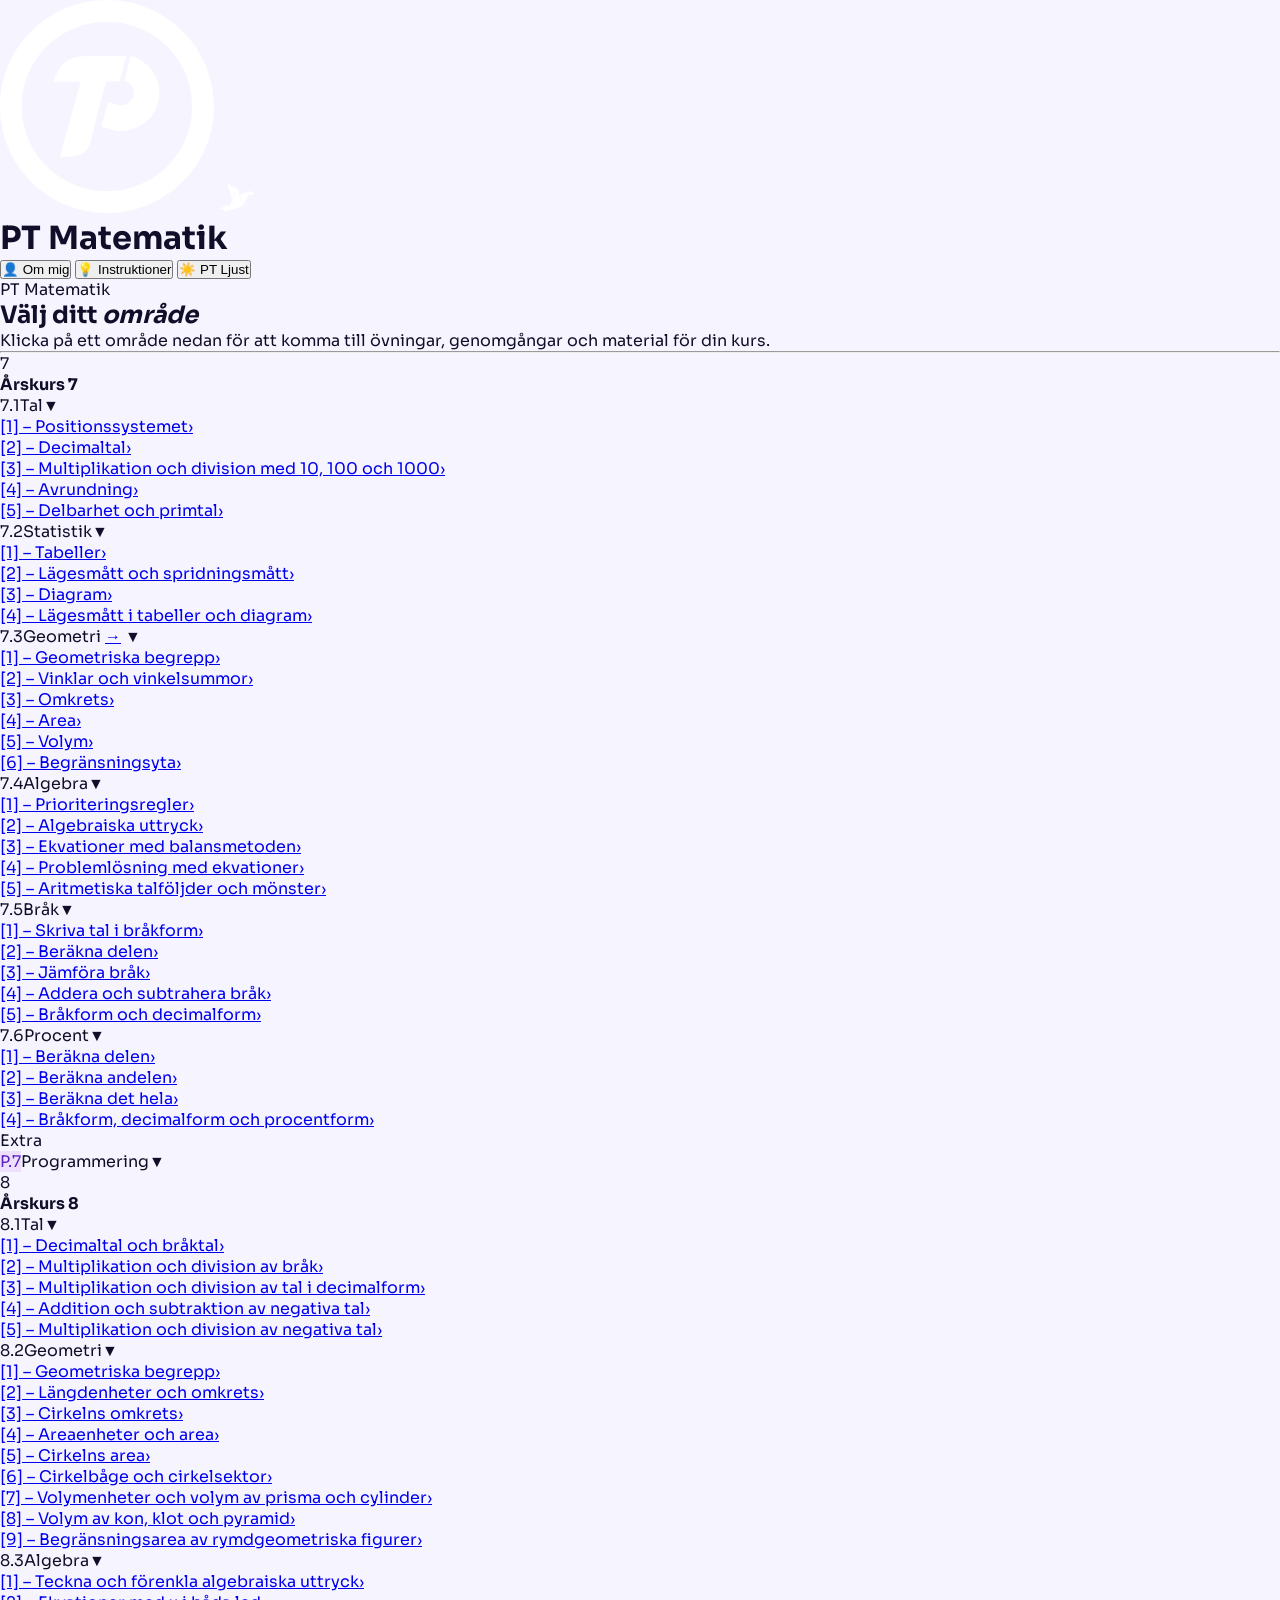
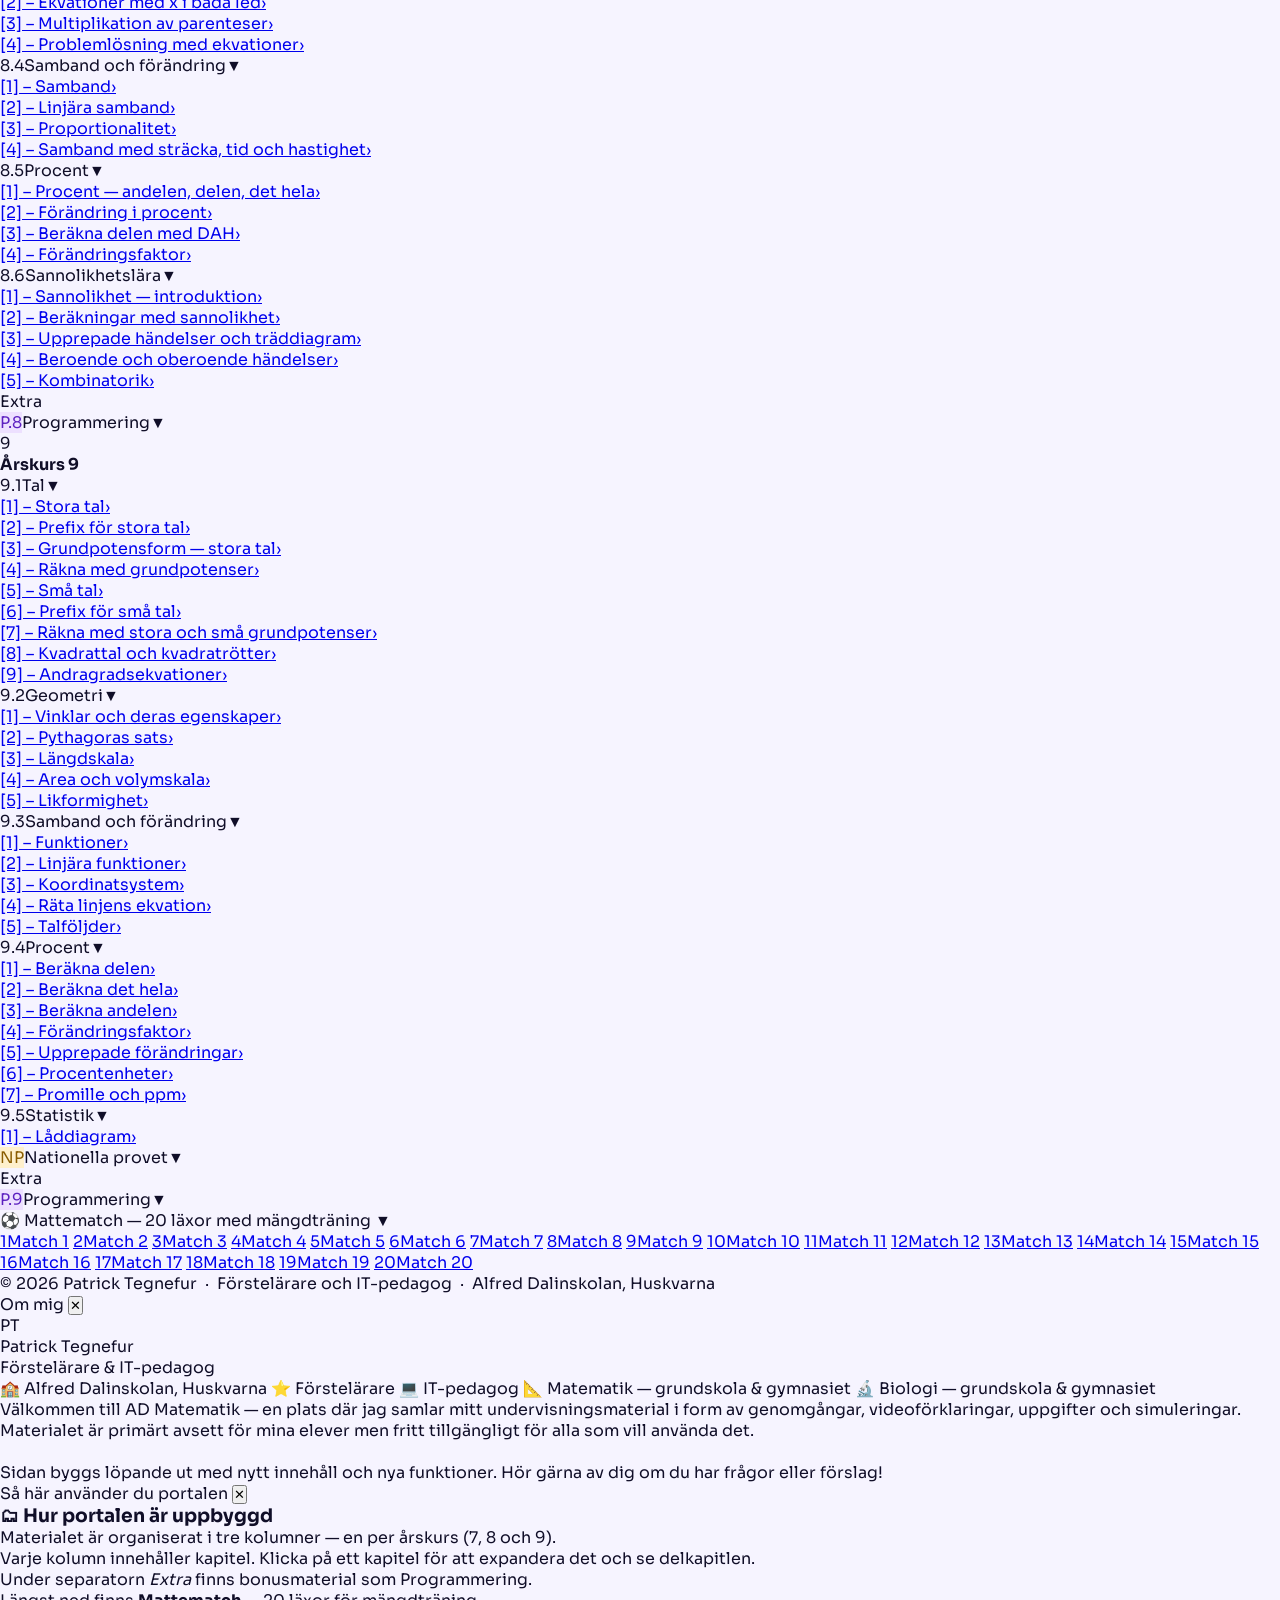
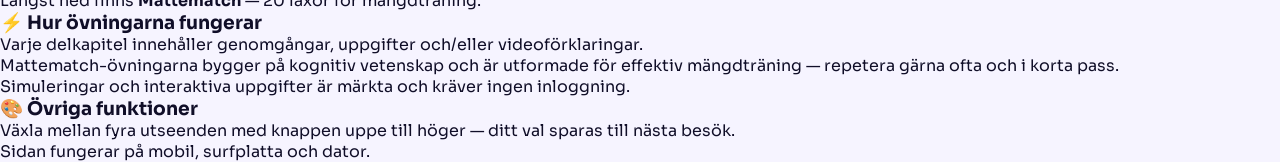
==== index.html @ c2fec1e2 "PT_Origin" ====
<!DOCTYPE html>
<html lang="sv" data-theme="pt-light">
<head>
  <meta charset="UTF-8" />
  <meta name="viewport" content="width=device-width, initial-scale=1.0" />
  <title>PT Matematik</title>
  <link rel="preconnect" href="https://fonts.googleapis.com" />
  <link rel="preconnect" href="https://fonts.gstatic.com" crossorigin />
  <link href="https://fonts.googleapis.com/css2?family=Sora:wght@300;400;500;600;700&family=Playfair+Display:ital,wght@0,700;1,400&display=swap" rel="stylesheet" />
  <style>
/*
 * ═══════════════════════════════════════════════════════════════════
 *  portal.css  —  PT Matematik · Alfred Dalinskolan
 *  Patrick Tegnefur · Förstelärare & IT-pedagog
 *
 *  Importeras av alla sidor på portalen via:
 *    <link rel="stylesheet" href="[relativ sökväg]/portal.css">
 *
 *  STRUKTUR:
 *   1. Google Fonts-import
 *   2. Globala tokens (:root)
 *   3. Teman  — AD Ljust / AD Mörkt / PT Ljust / PT Mörkt
 *   4. Reset & bas
 *   5. Header  (portal-header, portal-back, portal-crumb, tema-toggle)
 *   6. Modul-navigation  (module-nav, mnav-btn)
 *   7. Gemensamma UI-komponenter
 *      — Knappar (tab-btn, start-btn, check-btn m.fl.)
 *      — Bråkvisning (fv)
 *      — Förkunskaps-quiz (mq-*)
 *      — Framstegsindikatorer (mq-pip, step-dot)
 *      — Färg-badges (pill-video, pill-sim m.fl.)
 *   8. Responsiv  (max-width: 600px)
 * ═══════════════════════════════════════════════════════════════════
 */

/* ── 1. TYPSNITT ──────────────────────────────────────────────────── */
/* ── 2. GLOBALA TOKENS ────────────────────────────────────────────── */
:root {
  --radius:  14px;
  --trans:   0.32s cubic-bezier(.4,0,.2,1);
  --font-d: 'Playfair Display', Georgia, serif;
  --font-b: 'Sora', sans-serif;
}

/* ═══════════════════════════════════════════════════════════════════
   3. TEMAN
   Varje tema definierar ALLA variabler fullständigt.
   Åk 7 = Blå · Åk 8 = Grön · Åk 9 = Röd/Rosa

   AD-färger:  Blågrön #00A19A · Guld #FBBC33 · Rosa #EC6095
               Grön #A2C617   · Gul #FFDE14
   PT-färger:  Blå #306BF0 · Röd #F03048 · Orange #FF8837
               Grön #39C762 · Klarblå #7179E8
   PT-gradient: #66C7C2 → #F4A261 → #EC6095
═══════════════════════════════════════════════════════════════════ */

/* ── AD LJUST ─────────────────────────────────────────────────────── */
[data-theme="ad-light"] {
  --bg:           #f2fbf8;
  --surface:      #ffffff;
  --surface2:     #e4f5ef;
  --border:       #b8ddd4;
  --text:         #0b1e18;
  --muted:        #527060;
  --hdr-bg:       linear-gradient(120deg, #00A19A 0%, #007870 100%);
  --hdr-text:     #ffffff;
  --stripe:       linear-gradient(90deg, #306BF0, #00A19A, #A2C617, #FBBC33, #EC6095, #FFDE14);
  --stripe-h:     3px;
  --stripe-fade:  rgba(255,255,255,0.30);
  --btn-active:   linear-gradient(90deg, #00A19A, #FBBC33);
  --accent:       #1a6ef5;
  --accent2:      #FBBC33;
  --hi:           #5ba3ff;
  --hi2:          #F4A261;
  --correct:      #18a348;
  --wrong:        #e02020;
  --link-hover:   #006a64;
  --shadow:       0 2px 12px rgba(0,161,154,.10);
  --shadow-hov:   0 8px 28px rgba(0,161,154,.22);
  /* Kolumn-gradienter */
  --c7a: #1a6ef5; --c7b: #5ba3ff;
  --c8a: #18a348; --c8b: #5dd68c;
  --c9a: #e02020; --c9b: #ff6060;
  /* Badges */
  --b7: #d8eaff; --b7t: #1040a0;
  --b8: #d0f5e0; --b8t: #0e6030;
  --b9: #ffd8d8; --b9t: #a01010;
  --badge-prog: #ede0ff; --badge-prog-t: #5c20c0;
  --badge-np:   #fff0cc; --badge-np-t:   #8a5c00;
}

/* ── AD MÖRKT ─────────────────────────────────────────────────────── */
[data-theme="ad-dark"] {
  --bg:           #0c1512;
  --surface:      #152018;
  --surface2:     #1c2c20;
  --border:       #283c2c;
  --text:         #e4f5ee;
  --muted:        #6a9878;
  --hdr-bg:       linear-gradient(120deg, #081a10 0%, #051208 100%);
  --hdr-text:     #e4f5ee;
  --stripe:       linear-gradient(90deg, #306BF0, #00A19A, #A2C617, #FBBC33, #EC6095, #FFDE14);
  --stripe-h:     3px;
  --stripe-fade:  rgba(255,255,255,0.12);
  --btn-active:   linear-gradient(90deg, #00A19A, #FBBC33);
  --accent:       #4ecb8a;
  --accent2:      #FBBC33;
  --hi:           #5dd68c;
  --hi2:          #F4A261;
  --correct:      #39C762;
  --wrong:        #F03048;
  --link-hover:   #ffffff;
  --shadow:       0 2px 16px rgba(0,0,0,.40);
  --shadow-hov:   0 8px 32px rgba(0,0,0,.60);
  --c7a: #1a6ef5; --c7b: #5ba3ff;
  --c8a: #18a348; --c8b: #5dd68c;
  --c9a: #e02020; --c9b: #ff6060;
  --b7: #0a2048; --b7t: #7ab0ff;
  --b8: #082a18; --b8t: #60d890;
  --b9: #380808; --b9t: #ff8080;
  --badge-prog: #2e1060; --badge-prog-t: #c090ff;
  --badge-np:   #3a2a00; --badge-np-t:   #ffd060;
}

/* ── PT LJUST ─────────────────────────────────────────────────────── */
[data-theme="pt-light"] {
  --bg:           #f6f4ff;
  --surface:      #ffffff;
  --surface2:     #eae6ff;
  --border:       #ccc5f0;
  --text:         #100e28;
  --muted:        #585078;
  --hdr-bg:       linear-gradient(120deg, #66C7C2 0%, #F4A261 50%, #EC6095 100%);
  --hdr-text:     #ffffff;
  --stripe:       linear-gradient(90deg, #66C7C2, #F4A261, #EC6095);
  --stripe-h:     4px;
  --stripe-fade:  rgba(255,255,255,0.35);
  --btn-active:   linear-gradient(90deg, #66C7C2, #EC6095);
  --accent:       #306BF0;
  --accent2:      #EC6095;
  --hi:           #5ba3ff;
  --hi2:          #F4A261;
  --correct:      #18a348;
  --wrong:        #e02020;
  --link-hover:   #306BF0;
  --shadow:       0 2px 14px rgba(48,107,240,.12);
  --shadow-hov:   0 8px 30px rgba(48,107,240,.22);
  --c7a: #1a6ef5; --c7b: #5ba3ff;
  --c8a: #18a348; --c8b: #5dd68c;
  --c9a: #e02020; --c9b: #ff6060;
  --b7: #dce8fe; --b7t: #1a4ecc;
  --b8: #d0f5e0; --b8t: #0e6030;
  --b9: #ffd8d8; --b9t: #a01010;
  --badge-prog: #ede0ff; --badge-prog-t: #5c20c0;
  --badge-np:   #fff0cc; --badge-np-t:   #8a5c00;
}

/* ── PT MÖRKT ─────────────────────────────────────────────────────── */
[data-theme="pt-dark"] {
  --bg:           #12101c;
  --surface:      #1c192c;
  --surface2:     #262238;
  --border:       #342e54;
  --text:         #eae8ff;
  --muted:        #8880b8;
  --hdr-bg:       linear-gradient(120deg, #66C7C2 0%, #F4A261 50%, #EC6095 100%);
  --hdr-text:     #ffffff;
  --stripe:       linear-gradient(90deg, #66C7C2, #F4A261, #EC6095);
  --stripe-h:     4px;
  --stripe-fade:  rgba(255,255,255,0.15);
  --btn-active:   linear-gradient(90deg, #66C7C2, #EC6095);
  --accent:       #6a9aff;
  --accent2:      #EC6095;
  --hi:           #80aaff;
  --hi2:          #F4A261;
  --correct:      #39C762;
  --wrong:        #F03048;
  --link-hover:   #ffffff;
  --shadow:       0 2px 16px rgba(48,107,240,.18);
  --shadow-hov:   0 8px 36px rgba(48,107,240,.35);
  --c7a: #1a6ef5; --c7b: #5ba3ff;
  --c8a: #18a348; --c8b: #5dd68c;
  --c9a: #e02020; --c9b: #ff6060;
  --b7: #16204a; --b7t: #80aaff;
  --b8: #082a18; --b8t: #60d890;
  --b9: #380808; --b9t: #ff8080;
  --badge-prog: #2e1060; --badge-prog-t: #c090ff;
  --badge-np:   #3a2a00; --badge-np-t:   #ffd060;
}

/* PT Mörkt — gradient-accenter på aktiva element */
[data-theme="pt-dark"] .tab-btn.active,
[data-theme="pt-dark"] .check-btn,
[data-theme="pt-dark"] .check-btn-main,
[data-theme="pt-dark"] .check-main,
[data-theme="pt-dark"] .start-btn,
[data-theme="pt-dark"] .mq-next-btn,
[data-theme="pt-dark"] .ex-next-big,
[data-theme="pt-dark"] .snav-btn.primary,
[data-theme="pt-dark"] .quiz-next,
[data-theme="pt-dark"] .row-check,
[data-theme="pt-dark"] .level-btn.active {
  background: #EC6095 !important;
  border-color: transparent !important;
  color: #fff !important;
}
[data-theme="pt-dark"] .progress-fill {
  background: linear-gradient(90deg, #66C7C2, #F4A261, #EC6095);
}
[data-theme="pt-dark"] .fv .fv-n  { color: #F4A261; }
[data-theme="pt-dark"] .fv .fv-b  { opacity: 0.5; }
[data-theme="pt-dark"] .rect-seg.on-a   { background: #66C7C2; color: #12101c; }
[data-theme="pt-dark"] .rect-seg.rs-one { background: #66C7C2; }
[data-theme="pt-dark"] .frac-card.fc-ok    { border-color: #39C762; background: rgba(57,199,98,0.1); }
[data-theme="pt-dark"] .frac-card:hover    { border-color: #66C7C2; }
[data-theme="pt-dark"] .sub-btn.active     { background: rgba(244,162,97,0.13); color: #F4A261; border-bottom: 2px solid #F4A261; }

/* AD Mörkt — tab-knapp */
[data-theme="ad-dark"] .tab-btn.active {
  background: linear-gradient(90deg, #00A19A, #FBBC33);
  border-color: transparent;
  color: #fff;
}

/* ═══════════════════════════════════════════════════════════════════
   4. RESET & BAS
═══════════════════════════════════════════════════════════════════ */
*, *::before, *::after { box-sizing: border-box; margin: 0; padding: 0; }

body {
  font-family: var(--font-b);
  background: var(--bg);
  color: var(--text);
  min-height: 100vh;
  transition: background var(--trans), color var(--trans);
}

/* ═══════════════════════════════════════════════════════════════════
   5. HEADER
═══════════════════════════════════════════════════════════════════ */
.portal-header {
  background: var(--hdr-bg);
  color: var(--hdr-text);
  position: sticky;
  top: 0;
  z-index: 200;
  box-shadow: 0 2px 24px rgba(0,0,0,.20);
}

.portal-header::after {
  content: '';
  display: block;
  height: 12px;
  background: linear-gradient(to bottom, transparent, var(--stripe-fade));
  pointer-events: none;
}

.portal-header-inner {
  max-width: 960px;
  margin: 0 auto;
  padding: 0 1.5rem;
  display: flex;
  align-items: center;
  justify-content: space-between;
  gap: 1rem;
  height: 48px;
}

.portal-header-left {
  display: flex;
  align-items: center;
  gap: 0.8rem;
}

/* Tillbaka-länk */
.portal-back {
  display: flex;
  align-items: center;
  gap: 0.35rem;
  background: rgba(255,255,255,0.12);
  border: 1px solid rgba(255,255,255,0.22);
  border-radius: 30px;
  padding: 4px 11px;
  cursor: pointer;
  color: rgba(255,255,255,0.9);
  font-size: 0.68rem;
  font-family: var(--font-b);
  font-weight: 500;
  text-decoration: none;
  transition: background 0.2s;
  white-space: nowrap;
}
.portal-back:hover { background: rgba(255,255,255,0.22); }

/* Brödsmulor */
.portal-crumb {
  display: flex;
  align-items: center;
  gap: 0.35rem;
  font-family: var(--font-d);
  font-size: 1rem;
  font-weight: 700;
  color: var(--hdr-text);
}
.portal-crumb-sep { opacity: 0.4; font-weight: 300; }

/* Tema-toggle */
.portal-theme-toggle {
  display: flex;
  align-items: center;
  gap: 0.4rem;
  background: rgba(255,255,255,0.12);
  border: 1px solid rgba(255,255,255,0.22);
  border-radius: 30px;
  padding: 4px 11px;
  cursor: pointer;
  color: rgba(255,255,255,0.9);
  font-size: 0.68rem;
  font-family: var(--font-b);
  font-weight: 500;
  transition: background 0.2s;
  white-space: nowrap;
}
.portal-theme-toggle:hover { background: rgba(255,255,255,0.22); }

/* Klar-indikator och -knapp */
.done-ind {
  font-size: 0.72rem;
  font-family: var(--font-b);
  color: var(--correct);
  background: rgba(24,163,72,0.12);
  border: 1px solid rgba(24,163,72,0.25);
  border-radius: 20px;
  padding: 3px 10px;
  display: none;
}
.done-ind.show { display: inline-block; }

.done-hdr-btn {
  background: rgba(255,255,255,0.12);
  border: 1px solid rgba(255,255,255,0.22);
  color: rgba(255,255,255,0.85);
  border-radius: 20px;
  padding: 4px 11px;
  cursor: pointer;
  font-size: 0.68rem;
  font-family: var(--font-b);
  font-weight: 500;
  transition: background 0.2s;
  white-space: nowrap;
}
.done-hdr-btn:hover { background: rgba(255,255,255,0.22); }

/* ═══════════════════════════════════════════════════════════════════
   6. MODUL-NAVIGATION  (Föregående / Nästa)
═══════════════════════════════════════════════════════════════════ */
.module-nav {
  max-width: 960px;
  margin: 2rem auto 0;
  padding: 1rem 1.5rem 3rem;
  display: flex;
  justify-content: space-between;
  align-items: center;
  gap: 1rem;
  border-top: 1px solid var(--border);
}

.mnav-btn {
  display: flex;
  align-items: center;
  gap: 0.5rem;
  padding: 0.6rem 1.2rem;
  border-radius: 10px;
  border: 1px solid var(--border);
  background: var(--surface);
  color: var(--muted);
  font-size: 0.82rem;
  font-family: var(--font-b);
  font-weight: 500;
  text-decoration: none;
  transition: all 0.18s;
  cursor: pointer;
}
.mnav-btn:hover {
  border-color: var(--accent);
  color: var(--text);
  background: var(--surface2);
}
.mnav-btn.primary {
  background: linear-gradient(135deg, var(--c7a), var(--c7b));
  border-color: transparent;
  color: #fff;
}
.mnav-btn.primary:hover { opacity: 0.9; }
.mnav-btn.primary .mnav-label { color: rgba(255,255,255,0.75); }
.mnav-btn.primary .mnav-title { color: #fff; }

.mnav-label {
  font-size: 0.65rem;
  text-transform: uppercase;
  letter-spacing: 0.07em;
  color: var(--muted);
  display: block;
}
.mnav-title  { display: block; }
.mnav-spacer { flex: 1; }

/* ═══════════════════════════════════════════════════════════════════
   7. GEMENSAMMA UI-KOMPONENTER
═══════════════════════════════════════════════════════════════════ */

/* ── Tab-navigation ───────────────────────────────────────────────── */
.nav-tabs {
  display: flex;
  justify-content: center;
  gap: 0.35rem;
  padding: 0.7rem 1rem;
  background: var(--surface);
  border-bottom: 1px solid var(--border);
  flex-wrap: wrap;
  position: sticky;
  top: 60px;
  z-index: 100;
}

.tab-btn {
  background: none;
  border: 1px solid var(--border);
  border-radius: 8px;
  padding: 0.38rem 0.9rem;
  cursor: pointer;
  font-family: var(--font-b);
  font-size: 0.82rem;
  color: var(--muted);
  transition: all 0.18s;
  white-space: nowrap;
}
.tab-btn:hover  { border-color: var(--accent); color: var(--text); }
.tab-btn.active {
  background: var(--accent);
  border-color: var(--accent);
  color: #fff;
  font-weight: 600;
}

/* ── Bråkvisning (fv) ─────────────────────────────────────────────── */
.fv {
  display: inline-flex;
  flex-direction: column;
  align-items: center;
  line-height: 1.1;
  margin: 0 0.22rem;
  vertical-align: middle;
  gap: 1px;
  margin-top: 0.15em;
  margin-bottom: 0.15em;
}
.fv .fv-n { font-family: var(--font-b); color: var(--accent); font-weight: 500; }
.fv .fv-b { width: 100%; min-width: 1em; height: 1.5px; background: currentColor; border-radius: 1px; opacity: 0.6; }
.fv .fv-d { font-family: var(--font-b); }
.fv.fv-sm .fv-n, .fv.fv-sm .fv-d { font-size: 0.82em; }
.fv.fv-md .fv-n, .fv.fv-md .fv-d { font-size: 1.05em; }
.fv.fv-lg .fv-n, .fv.fv-lg .fv-d { font-size: 1.4em; }

/* ── Segmentstaplar (rektanglar) ──────────────────────────────────── */
.rect-seg {
  flex: 1;
  border-right: 1px solid rgba(0,0,0,0.20);
  display: flex;
  align-items: center;
  justify-content: center;
  font-family: var(--font-b);
  font-size: 0.7rem;
  font-weight: 600;
  transition: background 0.25s;
}
.rect-seg:last-child { border-right: none; }
.rect-seg.on-a  { background: var(--accent); color: #fff; }
.rect-seg.on-b  { background: var(--hi2);    color: #1a1200; font-weight: 600; }
.rect-seg.off   { background: var(--surface2); color: var(--muted); }
.rect-seg.rs-one { background: var(--accent); }

/* ── Förkunskaps-quiz (mq-*) ──────────────────────────────────────── */
.mq-pips, .mq-progress {
  display: flex;
  gap: 3px;
  margin-bottom: 0.6rem;
}
.mq-pip {
  width: 8px; height: 8px;
  border-radius: 50%;
  background: var(--surface2);
  border: 1px solid var(--border);
  transition: all 0.2s;
}
.mq-pip.ok  { background: var(--correct); border-color: var(--correct); }
.mq-pip.bad,
.mq-pip.err { background: var(--wrong);   border-color: var(--wrong); }
.mq-pip.cur { background: var(--accent);  border-color: var(--accent); transform: scale(1.2); }

.mq-opt {
  background: var(--surface2);
  border: 1.5px solid var(--border);
  border-radius: 8px;
  padding: 0.38rem 0.85rem;
  cursor: pointer;
  font-family: var(--font-b);
  font-size: 0.87rem;
  color: var(--muted);
  transition: all 0.15s;
}
.mq-opt:hover       { border-color: var(--accent); color: var(--text); }
.mq-opt.mq-ok,
.mq-opt.ok          { border-color: var(--correct); background: rgba(24,163,72,0.10); color: var(--correct); }
.mq-opt.mq-err,
.mq-opt.err         { border-color: var(--wrong); background: rgba(224,32,32,0.10); color: var(--wrong); }
.mq-opt.mq-reveal,
.mq-opt.reveal      { border-color: var(--correct); color: var(--correct); }

.mq-fb, .ex-fb {
  font-size: 0.82rem;
  color: var(--muted);
  margin-top: 0.4rem;
  min-height: 1.2em;
  border-radius: 6px;
  padding: 0.3rem 0.5rem;
}
.mq-fb.ok, .ex-fb.ok     { color: var(--correct); }
.mq-fb.bad, .mq-fb.mq-fb-err,
.ex-fb.bad               { color: var(--wrong); }
.mq-fb.show, .ex-fb.show { display: block; }

.mq-next-btn, .mq-next, .quiz-next {
  background: var(--accent);
  border: none;
  color: #fff;
  border-radius: 7px;
  padding: 0.38rem 0.9rem;
  cursor: pointer;
  font-family: var(--font-b);
  font-size: 0.82rem;
  font-weight: 500;
  margin-top: 0.5rem;
  display: none;
  transition: opacity 0.15s;
}
.mq-next-btn.show,
.mq-next.show,
.quiz-next.show  { display: inline-block; }
.mq-next-btn:hover,
.mq-next:hover,
.quiz-next:hover { opacity: 0.85; }

/* ── Knappar ──────────────────────────────────────────────────────── */
.start-btn, .check-main, .ex-next-big {
  background: var(--accent);
  border: none;
  color: #fff;
  border-radius: 9px;
  padding: 0.55rem 1.3rem;
  cursor: pointer;
  font-family: var(--font-b);
  font-size: 0.88rem;
  font-weight: 600;
  transition: opacity 0.15s, transform 0.15s;
  display: inline-block;
}
.start-btn:hover,
.check-main:hover,
.ex-next-big:hover { opacity: 0.88; transform: translateY(-1px); }

.check-btn, .row-check {
  background: var(--accent);
  border: none;
  color: #fff;
  border-radius: 7px;
  padding: 0.4rem 1rem;
  cursor: pointer;
  font-family: var(--font-b);
  font-size: 0.82rem;
  font-weight: 600;
  transition: opacity 0.15s;
}
.check-btn:hover, .row-check:hover { opacity: 0.85; }

/* ── Navigationspunktar (steg-genomgång) ──────────────────────────── */
.step-dot {
  width: 8px; height: 8px;
  border-radius: 50%;
  background: var(--surface2);
  border: 1px solid var(--border);
  cursor: pointer;
  transition: all 0.2s;
}
.step-dot:hover  { border-color: var(--accent); }
.step-dot.active {
  background: var(--accent);
  border-color: var(--accent);
  width: 18px;
  border-radius: 4px;
}

/* ── Framsteg / progress ──────────────────────────────────────────── */
.progress-fill {
  height: 100%;
  background: linear-gradient(90deg, var(--c7a), var(--c7b));
  border-radius: 4px;
  transition: width 0.5s ease;
}

/* ── Pills (typ-indikatorer) ──────────────────────────────────────── */
.pill { font-size: 0.62rem; font-weight: 600; letter-spacing: 0.04em; padding: 2px 8px; border-radius: 10px; border: 1px solid transparent; }
.pill-video  { background: #fff0e0; color: #c05000; border-color: #f5c080; }
.pill-sim    { background: #e0f0ff; color: #005090; border-color: #80c0f5; }
.pill-drill  { background: #e8ffe8; color: #006020; border-color: #80d880; }
.pill-pdf    { background: #f5e8ff; color: #600090; border-color: #c080f0; }

[data-theme="ad-dark"] .pill-video,
[data-theme="pt-dark"] .pill-video { background: #3a1800; color: #ffb060; border-color: #804000; }
[data-theme="ad-dark"] .pill-sim,
[data-theme="pt-dark"] .pill-sim   { background: #001830; color: #80c8ff; border-color: #004080; }
[data-theme="ad-dark"] .pill-drill,
[data-theme="pt-dark"] .pill-drill { background: #001a00; color: #60e060; border-color: #004800; }
[data-theme="ad-dark"] .pill-pdf,
[data-theme="pt-dark"] .pill-pdf   { background: #200030; color: #d080ff; border-color: #500080; }

/* ── Programmering & NP badges ────────────────────────────────────── */
.badge-prog { background: var(--badge-prog); color: var(--badge-prog-t); }
.badge-np   { background: var(--badge-np);   color: var(--badge-np-t); }

/* ── Kort (card) ──────────────────────────────────────────────────── */
.card {
  background: var(--surface);
  border: 1px solid var(--border);
  border-radius: var(--radius);
  padding: 1.25rem 1.5rem;
  margin-bottom: 1rem;
}

/* ── Info-ruta ────────────────────────────────────────────────────── */
.info-box {
  background: var(--surface2);
  border-left: 3px solid var(--accent);
  border-radius: 0 8px 8px 0;
  padding: 0.6rem 0.9rem;
  font-size: 0.88rem;
  color: var(--text);
  margin-bottom: 0.9rem;
}

/* ── Highlight-ruta ───────────────────────────────────────────────── */
.hl {
  background: var(--surface2);
  border-radius: 8px;
  padding: 0.6rem 0.9rem;
  font-size: 0.9rem;
}
.hl.gold { border-left: 3px solid var(--hi2); }
.hl.blue { border-left: 3px solid var(--accent); }

/* ── Quiz-komponenter ─────────────────────────────────────────────── */
.quiz-opt {
  background: var(--surface2);
  border: 1px solid var(--border);
  border-radius: 8px;
  padding: 0.6rem 0.9rem;
  cursor: pointer;
  font-size: 0.88rem;
  color: var(--muted);
  font-family: var(--font-b);
  text-align: center;
  transition: all 0.18s;
  display: flex;
  align-items: center;
  justify-content: center;
  min-height: 44px;
}
.quiz-opt:hover   { border-color: var(--accent); color: var(--text); }
.quiz-opt.correct { border-color: var(--correct); background: rgba(24,163,72,0.10); color: var(--correct); }
.quiz-opt.wrong   { border-color: var(--wrong);   background: rgba(224,32,32,0.10); color: var(--wrong); }

.quiz-fb {
  font-size: 0.85rem;
  margin-top: 0.6rem;
  padding: 0.4rem 0.6rem;
  border-radius: 6px;
  display: none;
  color: var(--muted);
}
.quiz-fb.show { display: block; }
.quiz-fb.ok   { color: var(--correct); }
.quiz-fb.bad  { color: var(--wrong); }

/* ── Lärar-tips (teacher-guide) ───────────────────────────────────── */
.teacher-guide {
  margin-top: 1rem;
  border: 1px solid var(--border);
  border-radius: 10px;
  overflow: hidden;
}
.tg-header {
  display: flex;
  align-items: center;
  gap: 0.5rem;
  padding: 0.6rem 0.9rem;
  cursor: pointer;
  font-size: 0.82rem;
  color: var(--muted);
  background: var(--surface2);
  user-select: none;
  transition: background 0.15s;
}
.tg-header:hover         { background: var(--border); }
.tg-chevron              { margin-left: auto; font-size: 0.7rem; transition: transform 0.25s; }
.tg-header.open .tg-chevron { transform: rotate(180deg); }
.tg-body {
  padding: 0.8rem 1rem;
  font-size: 0.84rem;
  color: var(--muted);
  line-height: 1.65;
  display: flex;
  flex-direction: column;
  gap: 0.5rem;
}
.tg-body strong { color: var(--text); }

/* ─── 8. RESPONSIV ────────────────────────────────────────────────── */
@media (max-width: 600px) {
  .portal-header-inner { padding: 0 1rem; height: 52px; }
  .portal-crumb        { font-size: 0.85rem; }
  .module-nav          { padding: 0.75rem 1rem 2rem; }
  .mnav-btn            { font-size: 0.75rem; padding: 0.5rem 0.9rem; }
  .nav-tabs            { padding: 0.5rem 0.75rem; gap: 0.25rem; top: 52px; }
  .tab-btn             { font-size: 0.75rem; padding: 0.3rem 0.7rem; }
}

  </style>
</head>
<body>

  <!-- HEADER -->
  <header>
    <div class="header-inner">
      <div class="header-brand">
        <img src="PT_Vit.svg"       alt="PT logotyp"        class="header-logo pt-logo" />
        <img src="AD_pippi_vit.svg" alt="Alfred Dalinskolan" class="header-logo ad-logo" />
        <h1>PT Matematik</h1>
      </div>
      <div class="header-actions">
        <button class="hdr-btn" onclick="openModal('bio')" aria-label="Om mig">
          <span class="hdr-btn-icon">👤</span>
          <span>Om mig</span>
        </button>
        <button class="hdr-btn" onclick="openModal('info')" aria-label="Instruktioner">
          <span class="hdr-btn-icon">💡</span>
          <span>Instruktioner</span>
        </button>
        <button class="theme-toggle" onclick="cycleTheme()" id="themeToggle" aria-label="Byt tema">
          <span class="theme-toggle-icon" id="themeIcon">🎨</span>
          <span id="themeLabel">PT Ljust</span>
        </button>
      </div>
    </div>
  </header>

  <!-- HERO -->
  <section class="hero">
    <p class="hero-label">PT Matematik</p>
    <h2 class="hero-title">Välj ditt <em>område</em></h2>
    <p class="hero-desc">
      Klicka på ett område nedan för att komma till övningar, genomgångar och material för din kurs.
    </p>
  </section>

  <div class="divider"><hr /></div>

  <!-- KOLUMNER -->
  <main class="grid-wrapper">

    <!-- ÅK 7 -->
    <div class="grade-col col-7">
      <div class="grade-header">
        <span class="grade-badge">7</span>
        <div class="grade-meta"><strong>Årskurs 7</strong></div>
      </div>
      <ul class="topic-list">

        <li>
          <div class="topic-trigger" onclick="toggleChapter(this)">
            <span class="topic-num">7.1</span><span class="topic-name">Tal</span><span class="topic-chevron">▼</span>
          </div>
          <ul class="sub-list">
            <li><a class="sub-link" href="ak7/7-1-tal/tal1.html"><span class="sub-dot"></span><span>[1] – Positionssystemet</span><span class="sub-arrow">›</span></a></li>
            <li><a class="sub-link" href="ak7/7-1-tal/tal2.html"><span class="sub-dot"></span><span>[2] – Decimaltal</span><span class="sub-arrow">›</span></a></li>
            <li><a class="sub-link" href="ak7/7-1-tal/tal3.html"><span class="sub-dot"></span><span>[3] – Multiplikation och division med 10, 100 och 1000</span><span class="sub-arrow">›</span></a></li>
            <li><a class="sub-link" href="ak7/7-1-tal/tal4.html"><span class="sub-dot"></span><span>[4] – Avrundning</span><span class="sub-arrow">›</span></a></li>
            <li><a class="sub-link" href="ak7/7-1-tal/tal5.html"><span class="sub-dot"></span><span>[5] – Delbarhet och primtal</span><span class="sub-arrow">›</span></a></li>
          </ul>
        </li>

        <li>
          <div class="topic-trigger" onclick="toggleChapter(this)">
            <span class="topic-num">7.2</span><span class="topic-name">Statistik</span><span class="topic-chevron">▼</span>
          </div>
          <ul class="sub-list">
            <li><a class="sub-link" href="ak7/7-2-statistik/stat1.html"><span class="sub-dot"></span><span>[1] – Tabeller</span><span class="sub-arrow">›</span></a></li>
            <li><a class="sub-link" href="ak7/7-2-statistik/stat2.html"><span class="sub-dot"></span><span>[2] – Lägesmått och spridningsmått</span><span class="sub-arrow">›</span></a></li>
            <li><a class="sub-link" href="ak7/7-2-statistik/stat3.html"><span class="sub-dot"></span><span>[3] – Diagram</span><span class="sub-arrow">›</span></a></li>
            <li><a class="sub-link" href="ak7/7-2-statistik/stat4.html"><span class="sub-dot"></span><span>[4] – Lägesmått i tabeller och diagram</span><span class="sub-arrow">›</span></a></li>
          </ul>
        </li>

        <li>
          <div class="topic-trigger" onclick="toggleChapter(this)">
            <span class="topic-num">7.3</span><span class="topic-name">Geometri</span>
            <a class="chapter-link" href="ak7/7-3-geometri/index.html" onclick="event.stopPropagation()" title="Gå till kapitelöversikt">→</a>
            <span class="topic-chevron">▼</span>
          </div>
          <ul class="sub-list">
            <li><a class="sub-link" href="ak7/7-3-geometri/geo1.html"><span class="sub-dot"></span><span>[1] – Geometriska begrepp</span><span class="sub-arrow">›</span></a></li>
            <li><a class="sub-link" href="ak7/7-3-geometri/geo2.html"><span class="sub-dot"></span><span>[2] – Vinklar och vinkelsummor</span><span class="sub-arrow">›</span></a></li>
            <li><a class="sub-link" href="ak7/7-3-geometri/geo3.html"><span class="sub-dot"></span><span>[3] – Omkrets</span><span class="sub-arrow">›</span></a></li>
            <li><a class="sub-link" href="ak7/7-3-geometri/geo4.html"><span class="sub-dot"></span><span>[4] – Area</span><span class="sub-arrow">›</span></a></li>
            <li><a class="sub-link" href="ak7/7-3-geometri/geo5.html"><span class="sub-dot"></span><span>[5] – Volym</span><span class="sub-arrow">›</span></a></li>
            <li><a class="sub-link" href="ak7/7-3-geometri/geo6.html"><span class="sub-dot"></span><span>[6] – Begränsningsyta</span><span class="sub-arrow">›</span></a></li>
          </ul>
        </li>

        <li>
          <div class="topic-trigger" onclick="toggleChapter(this)">
            <span class="topic-num">7.4</span><span class="topic-name">Algebra</span><span class="topic-chevron">▼</span>
          </div>
          <ul class="sub-list">
            <li><a class="sub-link" href="ak7/7-4-algebra/alg1.html"><span class="sub-dot"></span><span>[1] – Prioriteringsregler</span><span class="sub-arrow">›</span></a></li>
            <li><a class="sub-link" href="ak7/7-4-algebra/alg2.html"><span class="sub-dot"></span><span>[2] – Algebraiska uttryck</span><span class="sub-arrow">›</span></a></li>
            <li><a class="sub-link" href="ak7/7-4-algebra/alg3.html"><span class="sub-dot"></span><span>[3] – Ekvationer med balansmetoden</span><span class="sub-arrow">›</span></a></li>
            <li><a class="sub-link" href="ak7/7-4-algebra/alg4.html"><span class="sub-dot"></span><span>[4] – Problemlösning med ekvationer</span><span class="sub-arrow">›</span></a></li>
            <li><a class="sub-link" href="ak7/7-4-algebra/alg5.html"><span class="sub-dot"></span><span>[5] – Aritmetiska talföljder och mönster</span><span class="sub-arrow">›</span></a></li>
          </ul>
        </li>

        <li>
          <div class="topic-trigger" onclick="toggleChapter(this)">
            <span class="topic-num">7.5</span><span class="topic-name">Bråk</span><span class="topic-chevron">▼</span>
          </div>
          <ul class="sub-list">
            <li><a class="sub-link" href="ak7/7-5-brak/brak1.html"><span class="sub-dot"></span><span>[1] – Skriva tal i bråkform</span><span class="sub-arrow">›</span></a></li>
            <li><a class="sub-link" href="ak7/7-5-brak/brak2.html"><span class="sub-dot"></span><span>[2] – Beräkna delen</span><span class="sub-arrow">›</span></a></li>
            <li><a class="sub-link" href="ak7/7-5-brak/brak3.html"><span class="sub-dot"></span><span>[3] – Jämföra bråk</span><span class="sub-arrow">›</span></a></li>
            <li><a class="sub-link" href="ak7/7-5-brak/brak4.html"><span class="sub-dot"></span><span>[4] – Addera och subtrahera bråk</span><span class="sub-arrow">›</span></a></li>
            <li><a class="sub-link" href="ak7/7-5-brak/brak5.html"><span class="sub-dot"></span><span>[5] – Bråkform och decimalform</span><span class="sub-arrow">›</span></a></li>
          </ul>
        </li>

        <li>
          <div class="topic-trigger" onclick="toggleChapter(this)">
            <span class="topic-num">7.6</span><span class="topic-name">Procent</span><span class="topic-chevron">▼</span>
          </div>
          <ul class="sub-list">
            <li><a class="sub-link" href="ak7/7-6-procent/proc1.html"><span class="sub-dot"></span><span>[1] – Beräkna delen</span><span class="sub-arrow">›</span></a></li>
            <li><a class="sub-link" href="ak7/7-6-procent/proc2.html"><span class="sub-dot"></span><span>[2] – Beräkna andelen</span><span class="sub-arrow">›</span></a></li>
            <li><a class="sub-link" href="ak7/7-6-procent/proc3.html"><span class="sub-dot"></span><span>[3] – Beräkna det hela</span><span class="sub-arrow">›</span></a></li>
            <li><a class="sub-link" href="ak7/7-6-procent/proc4.html"><span class="sub-dot"></span><span>[4] – Bråkform, decimalform och procentform</span><span class="sub-arrow">›</span></a></li>
          </ul>
        </li>

      </ul>
      <div class="topic-separator"><span>Extra</span></div>
      <ul class="topic-list">
        <li><div class="topic-trigger" onclick="toggleChapter(this)"><span class="topic-num">P.7</span><span class="topic-name">Programmering</span><span class="topic-chevron">▼</span></div><ul class="sub-list"></ul></li>
      </ul>
    </div>

    <!-- ÅK 8 -->
    <div class="grade-col col-8">
      <div class="grade-header">
        <span class="grade-badge">8</span>
        <div class="grade-meta"><strong>Årskurs 8</strong></div>
      </div>
      <ul class="topic-list">

        <li>
          <div class="topic-trigger" onclick="toggleChapter(this)"><span class="topic-num">8.1</span><span class="topic-name">Tal</span><span class="topic-chevron">▼</span></div>
          <ul class="sub-list">
            <li><a class="sub-link" href="ak8/8-1-tal/1.html"><span class="sub-dot"></span><span>[1] – Decimaltal och bråktal</span><span class="sub-arrow">›</span></a></li>
            <li><a class="sub-link" href="ak8/8-1-tal/2.html"><span class="sub-dot"></span><span>[2] – Multiplikation och division av bråk</span><span class="sub-arrow">›</span></a></li>
            <li><a class="sub-link" href="ak8/8-1-tal/3.html"><span class="sub-dot"></span><span>[3] – Multiplikation och division av tal i decimalform</span><span class="sub-arrow">›</span></a></li>
            <li><a class="sub-link" href="ak8/8-1-tal/4.html"><span class="sub-dot"></span><span>[4] – Addition och subtraktion av negativa tal</span><span class="sub-arrow">›</span></a></li>
            <li><a class="sub-link" href="ak8/8-1-tal/5.html"><span class="sub-dot"></span><span>[5] – Multiplikation och division av negativa tal</span><span class="sub-arrow">›</span></a></li>
          </ul>
        </li>

        <li>
          <div class="topic-trigger" onclick="toggleChapter(this)"><span class="topic-num">8.2</span><span class="topic-name">Geometri</span><span class="topic-chevron">▼</span></div>
          <ul class="sub-list">
            <li><a class="sub-link" href="ak8/8-2-geometri/1.html"><span class="sub-dot"></span><span>[1] – Geometriska begrepp</span><span class="sub-arrow">›</span></a></li>
            <li><a class="sub-link" href="ak8/8-2-geometri/2.html"><span class="sub-dot"></span><span>[2] – Längdenheter och omkrets</span><span class="sub-arrow">›</span></a></li>
            <li><a class="sub-link" href="ak8/8-2-geometri/3.html"><span class="sub-dot"></span><span>[3] – Cirkelns omkrets</span><span class="sub-arrow">›</span></a></li>
            <li><a class="sub-link" href="ak8/8-2-geometri/4.html"><span class="sub-dot"></span><span>[4] – Areaenheter och area</span><span class="sub-arrow">›</span></a></li>
            <li><a class="sub-link" href="ak8/8-2-geometri/5.html"><span class="sub-dot"></span><span>[5] – Cirkelns area</span><span class="sub-arrow">›</span></a></li>
            <li><a class="sub-link" href="ak8/8-2-geometri/6.html"><span class="sub-dot"></span><span>[6] – Cirkelbåge och cirkelsektor</span><span class="sub-arrow">›</span></a></li>
            <li><a class="sub-link" href="ak8/8-2-geometri/7.html"><span class="sub-dot"></span><span>[7] – Volymenheter och volym av prisma och cylinder</span><span class="sub-arrow">›</span></a></li>
            <li><a class="sub-link" href="ak8/8-2-geometri/8.html"><span class="sub-dot"></span><span>[8] – Volym av kon, klot och pyramid</span><span class="sub-arrow">›</span></a></li>
            <li><a class="sub-link" href="ak8/8-2-geometri/9.html"><span class="sub-dot"></span><span>[9] – Begränsningsarea av rymdgeometriska figurer</span><span class="sub-arrow">›</span></a></li>
          </ul>
        </li>

        <li>
          <div class="topic-trigger" onclick="toggleChapter(this)"><span class="topic-num">8.3</span><span class="topic-name">Algebra</span><span class="topic-chevron">▼</span></div>
          <ul class="sub-list">
            <li><a class="sub-link" href="ak8/8-3-algebra/1.html"><span class="sub-dot"></span><span>[1] – Teckna och förenkla algebraiska uttryck</span><span class="sub-arrow">›</span></a></li>
            <li><a class="sub-link" href="ak8/8-3-algebra/2.html"><span class="sub-dot"></span><span>[2] – Ekvationer med x i båda led</span><span class="sub-arrow">›</span></a></li>
            <li><a class="sub-link" href="ak8/8-3-algebra/3.html"><span class="sub-dot"></span><span>[3] – Multiplikation av parenteser</span><span class="sub-arrow">›</span></a></li>
            <li><a class="sub-link" href="ak8/8-3-algebra/4.html"><span class="sub-dot"></span><span>[4] – Problemlösning med ekvationer</span><span class="sub-arrow">›</span></a></li>
          </ul>
        </li>

        <li>
          <div class="topic-trigger" onclick="toggleChapter(this)"><span class="topic-num">8.4</span><span class="topic-name">Samband och förändring</span><span class="topic-chevron">▼</span></div>
          <ul class="sub-list">
            <li><a class="sub-link" href="ak8/8-4-samband/1.html"><span class="sub-dot"></span><span>[1] – Samband</span><span class="sub-arrow">›</span></a></li>
            <li><a class="sub-link" href="ak8/8-4-samband/2.html"><span class="sub-dot"></span><span>[2] – Linjära samband</span><span class="sub-arrow">›</span></a></li>
            <li><a class="sub-link" href="ak8/8-4-samband/3.html"><span class="sub-dot"></span><span>[3] – Proportionalitet</span><span class="sub-arrow">›</span></a></li>
            <li><a class="sub-link" href="ak8/8-4-samband/4.html"><span class="sub-dot"></span><span>[4] – Samband med sträcka, tid och hastighet</span><span class="sub-arrow">›</span></a></li>
          </ul>
        </li>

        <li>
          <div class="topic-trigger" onclick="toggleChapter(this)"><span class="topic-num">8.5</span><span class="topic-name">Procent</span><span class="topic-chevron">▼</span></div>
          <ul class="sub-list">
            <li><a class="sub-link" href="ak8/8-5-procent/1.html"><span class="sub-dot"></span><span>[1] – Procent — andelen, delen, det hela</span><span class="sub-arrow">›</span></a></li>
            <li><a class="sub-link" href="ak8/8-5-procent/2.html"><span class="sub-dot"></span><span>[2] – Förändring i procent</span><span class="sub-arrow">›</span></a></li>
            <li><a class="sub-link" href="ak8/8-5-procent/3.html"><span class="sub-dot"></span><span>[3] – Beräkna delen med DAH</span><span class="sub-arrow">›</span></a></li>
            <li><a class="sub-link" href="ak8/8-5-procent/4.html"><span class="sub-dot"></span><span>[4] – Förändringsfaktor</span><span class="sub-arrow">›</span></a></li>
          </ul>
        </li>

        <li>
          <div class="topic-trigger" onclick="toggleChapter(this)"><span class="topic-num">8.6</span><span class="topic-name">Sannolikhetslära</span><span class="topic-chevron">▼</span></div>
          <ul class="sub-list">
            <li><a class="sub-link" href="ak8/8-6-sannolikhet/1.html"><span class="sub-dot"></span><span>[1] – Sannolikhet — introduktion</span><span class="sub-arrow">›</span></a></li>
            <li><a class="sub-link" href="ak8/8-6-sannolikhet/2.html"><span class="sub-dot"></span><span>[2] – Beräkningar med sannolikhet</span><span class="sub-arrow">›</span></a></li>
            <li><a class="sub-link" href="ak8/8-6-sannolikhet/3.html"><span class="sub-dot"></span><span>[3] – Upprepade händelser och träddiagram</span><span class="sub-arrow">›</span></a></li>
            <li><a class="sub-link" href="ak8/8-6-sannolikhet/4.html"><span class="sub-dot"></span><span>[4] – Beroende och oberoende händelser</span><span class="sub-arrow">›</span></a></li>
            <li><a class="sub-link" href="ak8/8-6-sannolikhet/5.html"><span class="sub-dot"></span><span>[5] – Kombinatorik</span><span class="sub-arrow">›</span></a></li>
          </ul>
        </li>

      </ul>
      <div class="topic-separator"><span>Extra</span></div>
      <ul class="topic-list">
        <li><div class="topic-trigger" onclick="toggleChapter(this)"><span class="topic-num">P.8</span><span class="topic-name">Programmering</span><span class="topic-chevron">▼</span></div><ul class="sub-list"></ul></li>
      </ul>
    </div>

    <!-- ÅK 9 -->
    <div class="grade-col col-9">
      <div class="grade-header">
        <span class="grade-badge">9</span>
        <div class="grade-meta"><strong>Årskurs 9</strong></div>
      </div>
      <ul class="topic-list">

        <li>
          <div class="topic-trigger" onclick="toggleChapter(this)"><span class="topic-num">9.1</span><span class="topic-name">Tal</span><span class="topic-chevron">▼</span></div>
          <ul class="sub-list">
            <li><a class="sub-link" href="ak9/9-1-tal/1.html"><span class="sub-dot"></span><span>[1] – Stora tal</span><span class="sub-arrow">›</span></a></li>
            <li><a class="sub-link" href="ak9/9-1-tal/2.html"><span class="sub-dot"></span><span>[2] – Prefix för stora tal</span><span class="sub-arrow">›</span></a></li>
            <li><a class="sub-link" href="ak9/9-1-tal/3.html"><span class="sub-dot"></span><span>[3] – Grundpotensform — stora tal</span><span class="sub-arrow">›</span></a></li>
            <li><a class="sub-link" href="ak9/9-1-tal/4.html"><span class="sub-dot"></span><span>[4] – Räkna med grundpotenser</span><span class="sub-arrow">›</span></a></li>
            <li><a class="sub-link" href="ak9/9-1-tal/5.html"><span class="sub-dot"></span><span>[5] – Små tal</span><span class="sub-arrow">›</span></a></li>
            <li><a class="sub-link" href="ak9/9-1-tal/6.html"><span class="sub-dot"></span><span>[6] – Prefix för små tal</span><span class="sub-arrow">›</span></a></li>
            <li><a class="sub-link" href="ak9/9-1-tal/7.html"><span class="sub-dot"></span><span>[7] – Räkna med stora och små grundpotenser</span><span class="sub-arrow">›</span></a></li>
            <li><a class="sub-link" href="ak9/9-1-tal/8.html"><span class="sub-dot"></span><span>[8] – Kvadrattal och kvadratrötter</span><span class="sub-arrow">›</span></a></li>
            <li><a class="sub-link" href="ak9/9-1-tal/9.html"><span class="sub-dot"></span><span>[9] – Andragradsekvationer</span><span class="sub-arrow">›</span></a></li>
          </ul>
        </li>

        <li>
          <div class="topic-trigger" onclick="toggleChapter(this)"><span class="topic-num">9.2</span><span class="topic-name">Geometri</span><span class="topic-chevron">▼</span></div>
          <ul class="sub-list">
            <li><a class="sub-link" href="ak9/9-2-geometri/1.html"><span class="sub-dot"></span><span>[1] – Vinklar och deras egenskaper</span><span class="sub-arrow">›</span></a></li>
            <li><a class="sub-link" href="ak9/9-2-geometri/2.html"><span class="sub-dot"></span><span>[2] – Pythagoras sats</span><span class="sub-arrow">›</span></a></li>
            <li><a class="sub-link" href="ak9/9-2-geometri/3.html"><span class="sub-dot"></span><span>[3] – Längdskala</span><span class="sub-arrow">›</span></a></li>
            <li><a class="sub-link" href="ak9/9-2-geometri/4.html"><span class="sub-dot"></span><span>[4] – Area och volymskala</span><span class="sub-arrow">›</span></a></li>
            <li><a class="sub-link" href="ak9/9-2-geometri/5.html"><span class="sub-dot"></span><span>[5] – Likformighet</span><span class="sub-arrow">›</span></a></li>
          </ul>
        </li>

        <li>
          <div class="topic-trigger" onclick="toggleChapter(this)"><span class="topic-num">9.3</span><span class="topic-name">Samband och förändring</span><span class="topic-chevron">▼</span></div>
          <ul class="sub-list">
            <li><a class="sub-link" href="ak9/9-3-samband/1.html"><span class="sub-dot"></span><span>[1] – Funktioner</span><span class="sub-arrow">›</span></a></li>
            <li><a class="sub-link" href="ak9/9-3-samband/2.html"><span class="sub-dot"></span><span>[2] – Linjära funktioner</span><span class="sub-arrow">›</span></a></li>
            <li><a class="sub-link" href="ak9/9-3-samband/3.html"><span class="sub-dot"></span><span>[3] – Koordinatsystem</span><span class="sub-arrow">›</span></a></li>
            <li><a class="sub-link" href="ak9/9-3-samband/4.html"><span class="sub-dot"></span><span>[4] – Räta linjens ekvation</span><span class="sub-arrow">›</span></a></li>
            <li><a class="sub-link" href="ak9/9-3-samband/5.html"><span class="sub-dot"></span><span>[5] – Talföljder</span><span class="sub-arrow">›</span></a></li>
          </ul>
        </li>

        <li>
          <div class="topic-trigger" onclick="toggleChapter(this)"><span class="topic-num">9.4</span><span class="topic-name">Procent</span><span class="topic-chevron">▼</span></div>
          <ul class="sub-list">
            <li><a class="sub-link" href="ak9/9-4-procent/1.html"><span class="sub-dot"></span><span>[1] – Beräkna delen</span><span class="sub-arrow">›</span></a></li>
            <li><a class="sub-link" href="ak9/9-4-procent/2.html"><span class="sub-dot"></span><span>[2] – Beräkna det hela</span><span class="sub-arrow">›</span></a></li>
            <li><a class="sub-link" href="ak9/9-4-procent/3.html"><span class="sub-dot"></span><span>[3] – Beräkna andelen</span><span class="sub-arrow">›</span></a></li>
            <li><a class="sub-link" href="ak9/9-4-procent/4.html"><span class="sub-dot"></span><span>[4] – Förändringsfaktor</span><span class="sub-arrow">›</span></a></li>
            <li><a class="sub-link" href="ak9/9-4-procent/5.html"><span class="sub-dot"></span><span>[5] – Upprepade förändringar</span><span class="sub-arrow">›</span></a></li>
            <li><a class="sub-link" href="ak9/9-4-procent/6.html"><span class="sub-dot"></span><span>[6] – Procentenheter</span><span class="sub-arrow">›</span></a></li>
            <li><a class="sub-link" href="ak9/9-4-procent/7.html"><span class="sub-dot"></span><span>[7] – Promille och ppm</span><span class="sub-arrow">›</span></a></li>
          </ul>
        </li>

        <li>
          <div class="topic-trigger" onclick="toggleChapter(this)"><span class="topic-num">9.5</span><span class="topic-name">Statistik</span><span class="topic-chevron">▼</span></div>
          <ul class="sub-list">
            <li><a class="sub-link" href="ak9/9-5-statistik/1.html"><span class="sub-dot"></span><span>[1] – Låddiagram</span><span class="sub-arrow">›</span></a></li>
          </ul>
        </li>

        <li><div class="topic-trigger" onclick="toggleChapter(this)"><span class="topic-num">NP</span><span class="topic-name">Nationella provet</span><span class="topic-chevron">▼</span></div><ul class="sub-list"></ul></li>

      </ul>
      <div class="topic-separator"><span>Extra</span></div>
      <ul class="topic-list">
        <li><div class="topic-trigger" onclick="toggleChapter(this)"><span class="topic-num">P.9</span><span class="topic-name">Programmering</span><span class="topic-chevron">▼</span></div><ul class="sub-list"></ul></li>
      </ul>
    </div>

  </main>

  <!-- MATTEMATCH -->
  <div class="mattematch-wrapper">
    <div class="mattematch-panel">
      <div class="mattematch-header" onclick="toggleMattematch(this)">
        <span class="mattematch-icon">⚽</span>
        <span class="mattematch-title">Mattematch</span>
        <span class="mattematch-sub">— 20 läxor med mängdträning</span>
        <span class="mattematch-chevron">▼</span>
      </div>
      <div class="mattematch-grid-wrap">
        <div class="mattematch-grid">
          <a class="mm-btn" href="mattematch/mm1.html"><span class="mm-num">1</span><span>Match 1</span></a>
          <a class="mm-btn" href="mattematch/mm2.html"><span class="mm-num">2</span><span>Match 2</span></a>
          <a class="mm-btn" href="mattematch/mm3.html"><span class="mm-num">3</span><span>Match 3</span></a>
          <a class="mm-btn" href="mattematch/mm4.html"><span class="mm-num">4</span><span>Match 4</span></a>
          <a class="mm-btn" href="mattematch/mm5.html"><span class="mm-num">5</span><span>Match 5</span></a>
          <a class="mm-btn" href="mattematch/mm6.html"><span class="mm-num">6</span><span>Match 6</span></a>
          <a class="mm-btn" href="mattematch/mm7.html"><span class="mm-num">7</span><span>Match 7</span></a>
          <a class="mm-btn" href="mattematch/mm8.html"><span class="mm-num">8</span><span>Match 8</span></a>
          <a class="mm-btn" href="mattematch/mm9.html"><span class="mm-num">9</span><span>Match 9</span></a>
          <a class="mm-btn" href="mattematch/mm10.html"><span class="mm-num">10</span><span>Match 10</span></a>
          <a class="mm-btn" href="mattematch/mm11.html"><span class="mm-num">11</span><span>Match 11</span></a>
          <a class="mm-btn" href="mattematch/mm12.html"><span class="mm-num">12</span><span>Match 12</span></a>
          <a class="mm-btn" href="mattematch/mm13.html"><span class="mm-num">13</span><span>Match 13</span></a>
          <a class="mm-btn" href="mattematch/mm14.html"><span class="mm-num">14</span><span>Match 14</span></a>
          <a class="mm-btn" href="mattematch/mm15.html"><span class="mm-num">15</span><span>Match 15</span></a>
          <a class="mm-btn" href="mattematch/mm16.html"><span class="mm-num">16</span><span>Match 16</span></a>
          <a class="mm-btn" href="mattematch/mm17.html"><span class="mm-num">17</span><span>Match 17</span></a>
          <a class="mm-btn" href="mattematch/mm18.html"><span class="mm-num">18</span><span>Match 18</span></a>
          <a class="mm-btn" href="mattematch/mm19.html"><span class="mm-num">19</span><span>Match 19</span></a>
          <a class="mm-btn" href="mattematch/mm20.html"><span class="mm-num">20</span><span>Match 20</span></a>
        </div>
      </div>
    </div>
  </div>

  <!-- FOOTER -->
  <footer>
    <p>© <span id="yr"></span> Patrick Tegnefur &nbsp;·&nbsp; Förstelärare och IT-pedagog &nbsp;·&nbsp; Alfred Dalinskolan, Huskvarna</p>
  </footer>

  <!-- MODAL: BIO -->
  <div class="modal-backdrop" id="modal-bio" onclick="closeOnBackdrop(event, 'bio')">
    <div class="modal">
      <div class="modal-header">
        <span class="modal-title">Om mig</span>
        <button class="modal-close" onclick="closeModal('bio')">✕</button>
      </div>
      <div class="modal-body">
        <div class="bio-top">
      <div class="bio-avatar">PT</div>
          <div>
            <div class="bio-name">Patrick Tegnefur</div>
            <div class="bio-title">Förstelärare &amp; IT-pedagog</div>
          </div>
        </div>
        <div class="bio-tags">
          <span class="bio-tag">🏫 Alfred Dalinskolan, Huskvarna</span>
          <span class="bio-tag">⭐ Förstelärare</span>
          <span class="bio-tag">💻 IT-pedagog</span>
          <span class="bio-tag">📐 Matematik — grundskola &amp; gymnasiet</span>
          <span class="bio-tag">🔬 Biologi — grundskola &amp; gymnasiet</span>
        </div>
        <p class="bio-text">
          Välkommen till AD Matematik — en plats där jag samlar mitt undervisningsmaterial
          i form av genomgångar, videoförklaringar, uppgifter och simuleringar.
          Materialet är primärt avsett för mina elever men fritt tillgängligt för alla
          som vill använda det.
          <br><br>
          Sidan byggs löpande ut med nytt innehåll och nya funktioner. Hör gärna av
          dig om du har frågor eller förslag!
        </p>
      </div>
    </div>
  </div>

  <!-- MODAL: INSTRUKTIONER -->
  <div class="modal-backdrop" id="modal-info" onclick="closeOnBackdrop(event, 'info')">
    <div class="modal">
      <div class="modal-header">
        <span class="modal-title">Så här använder du portalen</span>
        <button class="modal-close" onclick="closeModal('info')">✕</button>
      </div>
      <div class="modal-body">

        <div class="instr-section">
          <h3>🗂 Hur portalen är uppbyggd</h3>
          <ul>
            <li>Materialet är organiserat i tre kolumner — en per årskurs (7, 8 och 9).</li>
            <li>Varje kolumn innehåller kapitel. Klicka på ett kapitel för att expandera det och se delkapitlen.</li>
            <li>Under separatorn <em>Extra</em> finns bonusmaterial som Programmering.</li>
            <li>Längst ned finns <strong>Mattematch</strong> — 20 läxor för mängdträning.</li>
          </ul>
        </div>

        <div class="instr-divider"></div>

        <div class="instr-section">
          <h3>⚡ Hur övningarna fungerar</h3>
          <ul>
            <li>Varje delkapitel innehåller genomgångar, uppgifter och/eller videoförklaringar.</li>
            <li>Mattematch-övningarna bygger på kognitiv vetenskap och är utformade för effektiv mängdträning — repetera gärna ofta och i korta pass.</li>
            <li>Simuleringar och interaktiva uppgifter är märkta och kräver ingen inloggning.</li>
          </ul>
        </div>

        <div class="instr-divider"></div>

        <div class="instr-section">
          <h3>🎨 Övriga funktioner</h3>
          <ul>
            <li>Växla mellan fyra utseenden med knappen uppe till höger — ditt val sparas till nästa besök.</li>
            <li>Sidan fungerar på mobil, surfplatta och dator.</li>
          </ul>
        </div>

      </div>
    </div>
  </div>

  <script>
    document.getElementById('yr').textContent = new Date().getFullYear();

    // ── Modaler ────────────────────────────────────────────────────
    function openModal(id) {
      document.getElementById('modal-' + id).classList.add('open');
      document.body.style.overflow = 'hidden';
    }

    function closeModal(id) {
      document.getElementById('modal-' + id).classList.remove('open');
      document.body.style.overflow = '';
    }

    function closeOnBackdrop(e, id) {
      if (e.target === e.currentTarget) closeModal(id);
    }

    document.addEventListener('keydown', e => {
      if (e.key === 'Escape') {
        ['bio','info'].forEach(id => closeModal(id));
      }
    });

    // Auto-märk badges för Programmering och NP
    document.querySelectorAll('.topic-num').forEach(el => {
      const t = el.textContent.trim();
      if (t.startsWith('P.'))  el.classList.add('badge-prog');
      if (t === 'NP')          el.classList.add('badge-np');
    });

    // ── Tema-toggle (cyklar igenom alla fyra) ──────────────────────
    const THEMES = [
      { id: 'pt-light', label: 'PT Ljust',  icon: '☀️' },
      { id: 'pt-dark',  label: 'PT Mörkt',  icon: '🌙' },
      { id: 'ad-light', label: 'AD Ljust',  icon: '🌿' },
      { id: 'ad-dark',  label: 'AD Mörkt',  icon: '🌑' },
    ];

    let currentIdx = 0;

    function applyTheme(idx) {
      const t = THEMES[idx];
      document.documentElement.setAttribute('data-theme', t.id);
      document.getElementById('themeLabel').textContent = t.label;
      document.getElementById('themeIcon').textContent  = t.icon;
      localStorage.setItem('math-portal-theme', t.id);
    }

    function cycleTheme() {
      currentIdx = (currentIdx + 1) % THEMES.length;
      applyTheme(currentIdx);
    }

    // Återställ sparat tema
    const VALID = THEMES.map(t => t.id);
    const saved = localStorage.getItem('math-portal-theme');
    if (saved && VALID.includes(saved)) {
      currentIdx = THEMES.findIndex(t => t.id === saved);
    } else {
      currentIdx = 0; // pt-light som standard
      localStorage.removeItem('math-portal-theme');
    }
    applyTheme(currentIdx);

    // ── Kapitel-accordion ──────────────────────────────────────────
    function toggleChapter(trigger) {
      const subList = trigger.nextElementSibling;
      const isOpen  = trigger.classList.contains('open');

      trigger.closest('.grade-col').querySelectorAll('.topic-trigger.open').forEach(t => {
        if (t !== trigger) {
          t.classList.remove('open');
          const sl = t.nextElementSibling;
          sl.style.maxHeight = '0';
          sl.classList.remove('open');
        }
      });

      if (isOpen) {
        trigger.classList.remove('open');
        subList.style.maxHeight = '0';
        subList.classList.remove('open');
      } else {
        trigger.classList.add('open');
        subList.classList.add('open');
        subList.style.maxHeight = subList.scrollHeight + 'px';
      }
    }

    // ── Mattematch-accordion ───────────────────────────────────────
    function toggleMattematch(header) {
      const wrap   = header.nextElementSibling;
      const isOpen = header.classList.contains('open');
      if (isOpen) {
        header.classList.remove('open');
        wrap.style.maxHeight = '0';
        wrap.classList.remove('open');
      } else {
        header.classList.add('open');
        wrap.classList.add('open');
        wrap.style.maxHeight = wrap.scrollHeight + 'px';
      }
    }
  </script>
</body>
</html>
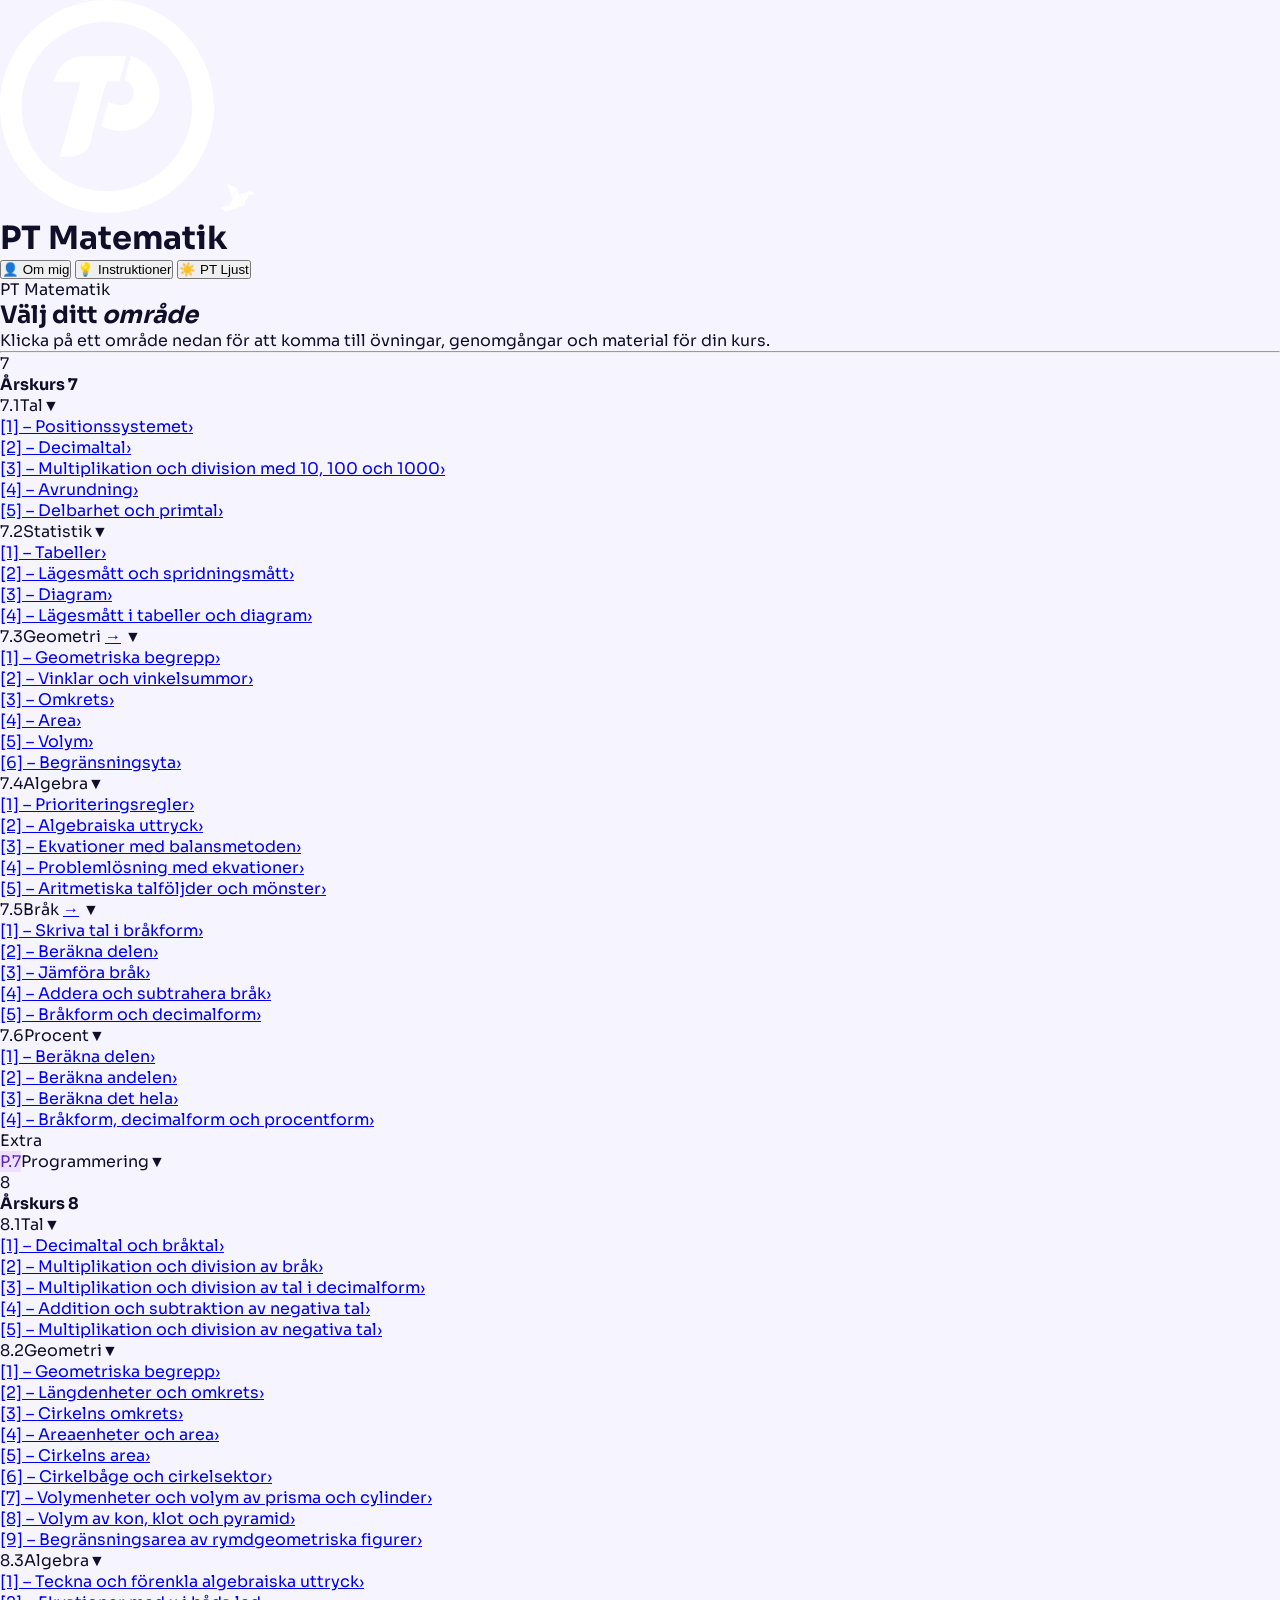
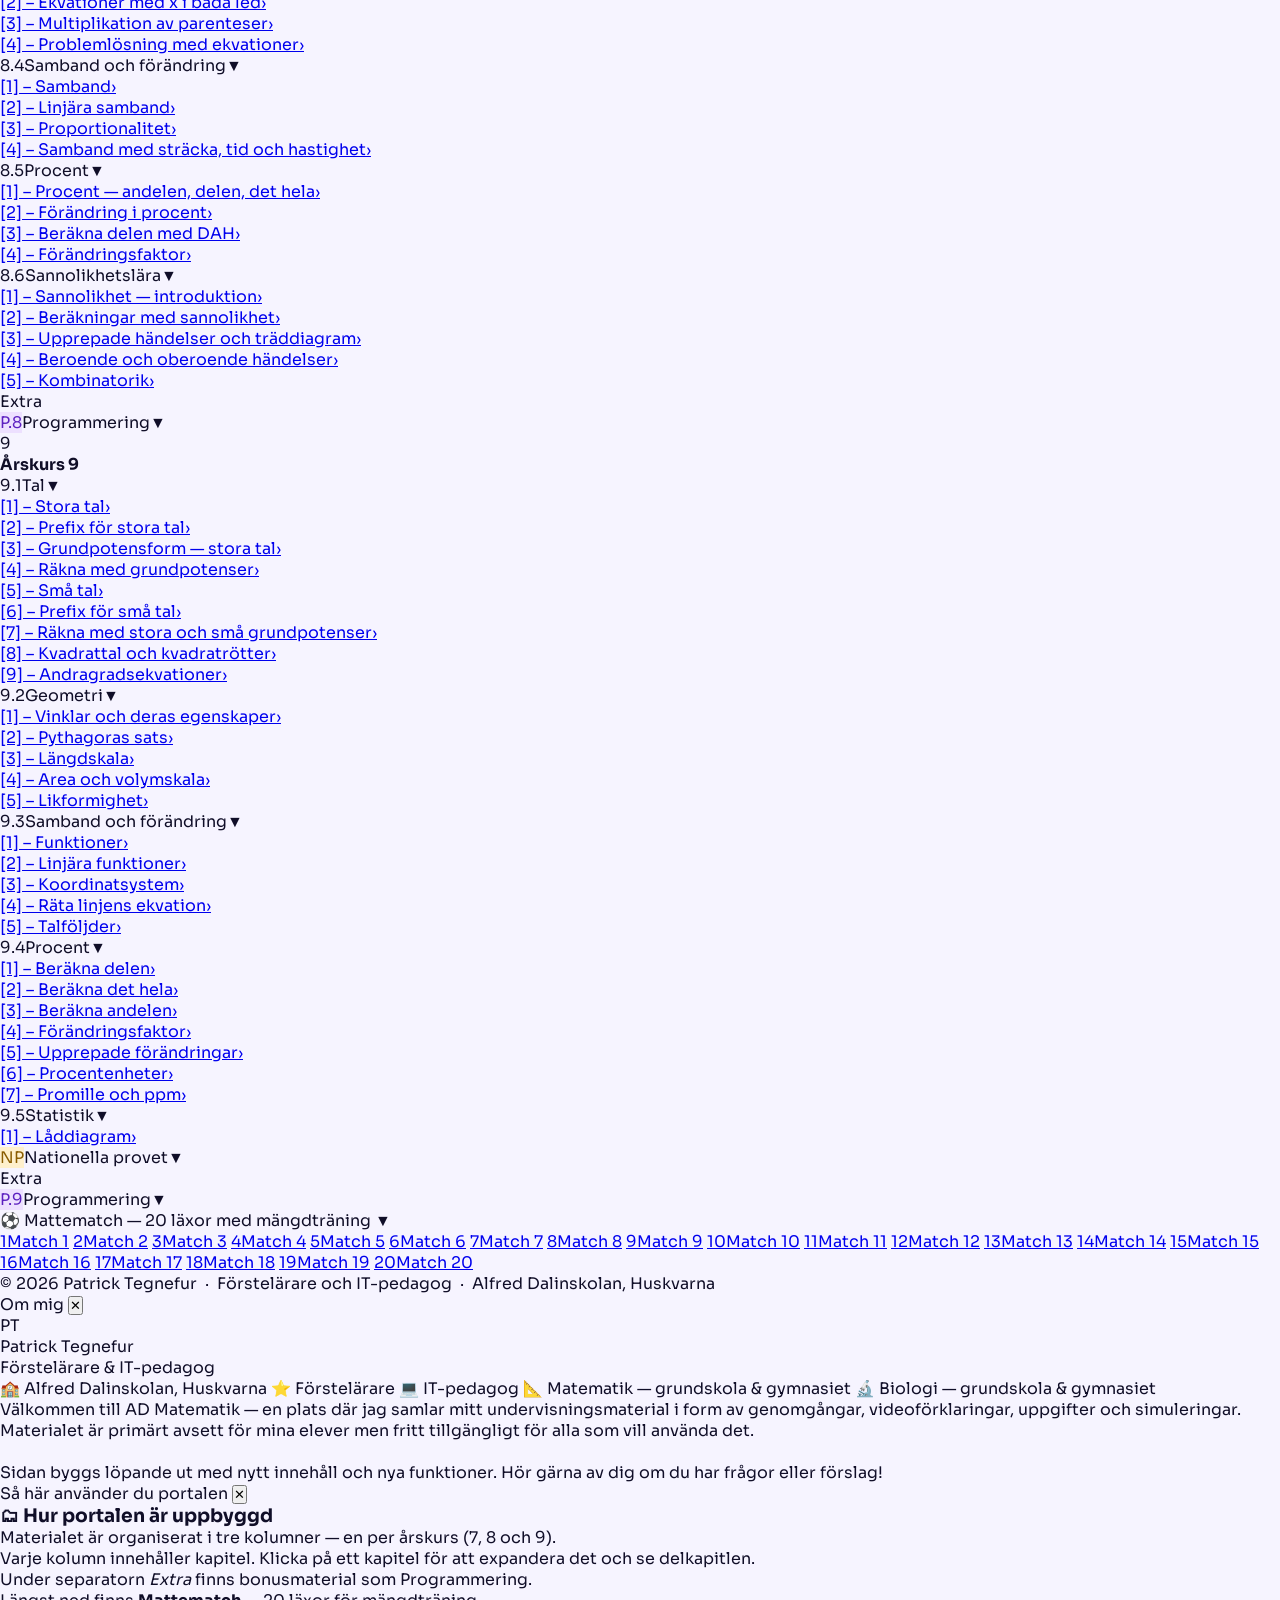
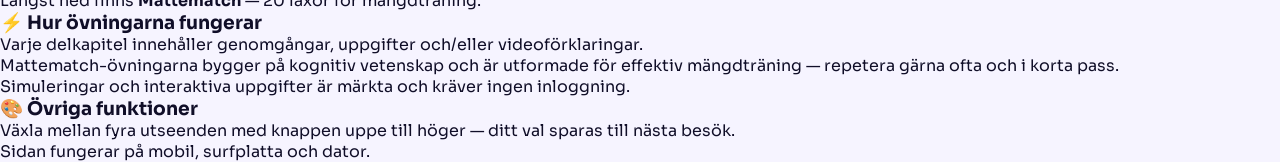
==== commit 0898333f: "Add chapter link to topic 'Bråk' in index.html" ====
--- a/index.html
+++ b/index.html
@@ -841,7 +841,9 @@
 
         <li>
           <div class="topic-trigger" onclick="toggleChapter(this)">
-            <span class="topic-num">7.5</span><span class="topic-name">Bråk</span><span class="topic-chevron">▼</span>
+            <span class="topic-num">7.5</span><span class="topic-name">Bråk</span>
+            <a class="chapter-link" href="ak7/7-5-brak/index.html" onclick="event.stopPropagation()" title="Gå till kapitelöversikt">→</a>
+            <span class="topic-chevron">▼</span>
           </div>
           <ul class="sub-list">
             <li><a class="sub-link" href="ak7/7-5-brak/brak1.html"><span class="sub-dot"></span><span>[1] – Skriva tal i bråkform</span><span class="sub-arrow">›</span></a></li>
